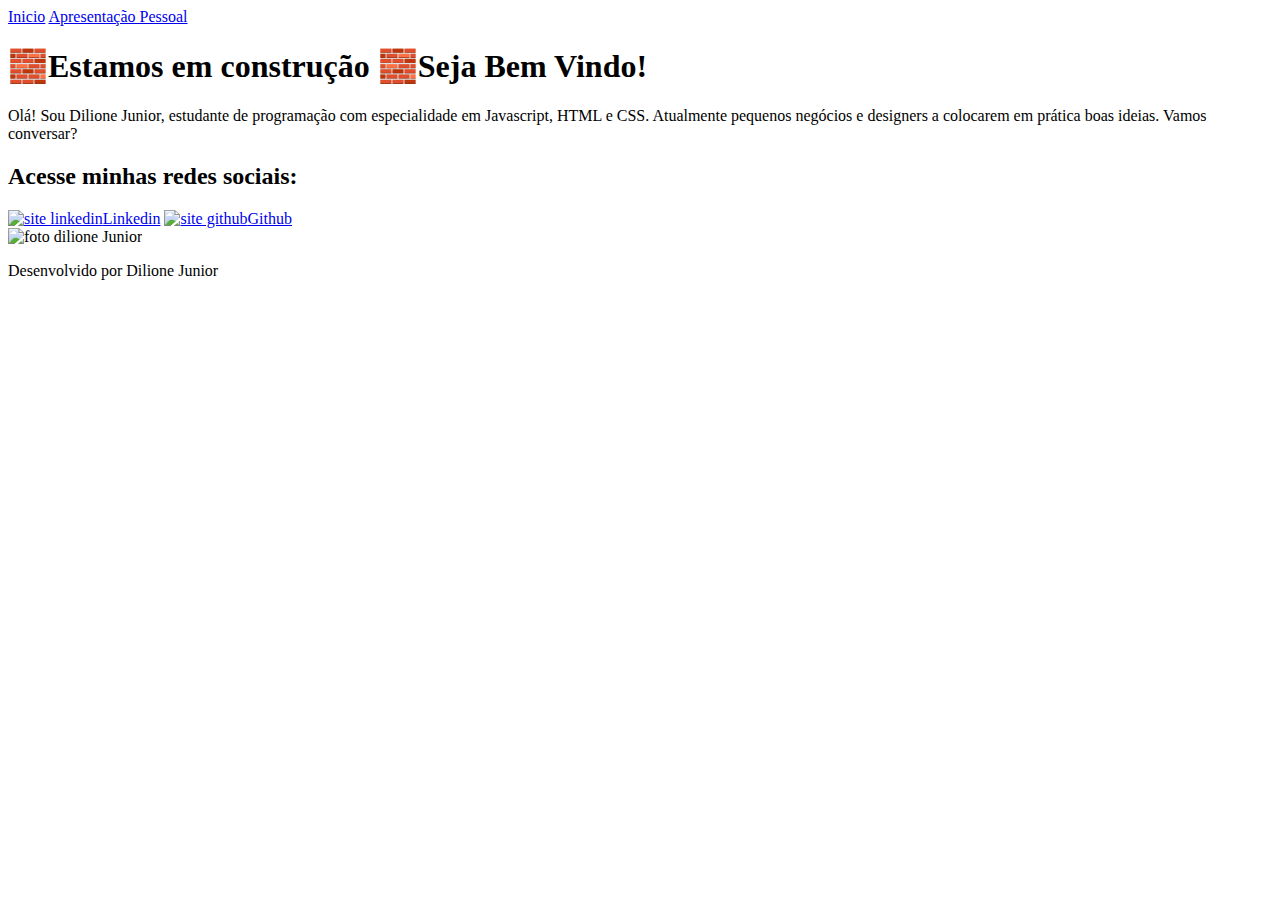
==== index.html @ 7910d7c1 "Add files via upload" ====
<!DOCTYPE html>
<html lang="pt-br">
<head>
    <meta charset="UTF-8">
    <meta name="viewport" content="width=device-width, initial-scale=1.0">
    <title>Portifolio</title>
    <link rel="stylesheet" href="estilos/novoEstilo.css">
</head>
<body class="primeiro__fundo">
    <header class="cabecalho">
        <nav class="cabecalho__menu">
            <a class="cabecalho__menu__link" href="index.html">Inicio</a>
            <a class="cabecalho__menu__link" href="apresentacaoPessoal.html">Apresentação Pessoal</a>
        </nav>
    </header>
    <main class="apresentacao">
        <section class="apresentacao__conteudo">
            <h1 class="apresentacao__conteudo__titulo">🧱Estamos em construção 🧱<strong class="titulo-destaque">Seja Bem Vindo!</strong></h1>
            <p class="apresentacao__conteudo__texto">Olá! Sou Dilione Junior, estudante de programação com especialidade em Javascript, HTML e CSS. Atualmente pequenos negócios e designers a colocarem em prática boas ideias. Vamos conversar?</p>
            <div class="apresentacao__links">
                <h2 class="apresentacao__links__subtitulo">Acesse minhas redes sociais:</h2>
                <a class="apresentacao__links__botao" href="https://www.linkedin.com/in/dilione-junior-15a193288"><img src="imagens/linkedin.png" alt="site linkedin">Linkedin</a>
                <a class="apresentacao__links__botao" href="https://github.com/dilione-junior"><img src="imagens/github.png" alt="site github">Github</a>
            <div>
        </section>
        <div >
            <img class="imagem__minha__foto" src="imagens/minhaFoto4.png" alt="foto dilione Junior">
        </div> 
    </main>
    <footer class="rodape">
        <p>Desenvolvido por Dilione Junior</p>
    </footer>
</body>
</html>
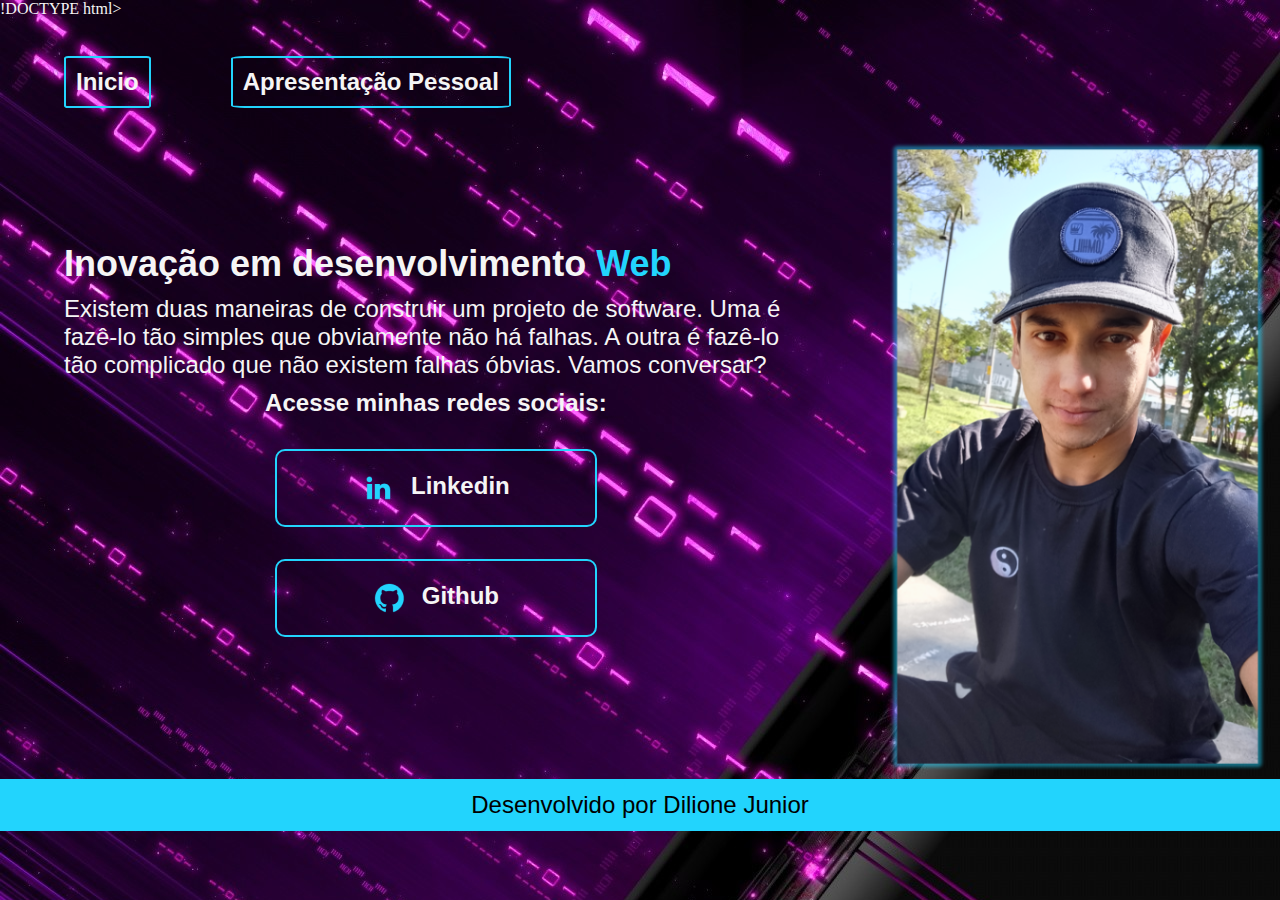
==== commit c9777214: "Update index.html" ====
--- a/index.html
+++ b/index.html
@@ -1,4 +1,4 @@
-<!DOCTYPE html>
+!DOCTYPE html>
 <html lang="pt-br">
 <head>
     <meta charset="UTF-8">
@@ -15,8 +15,8 @@
     </header>
     <main class="apresentacao">
         <section class="apresentacao__conteudo">
-            <h1 class="apresentacao__conteudo__titulo">🧱Estamos em construção 🧱<strong class="titulo-destaque">Seja Bem Vindo!</strong></h1>
-            <p class="apresentacao__conteudo__texto">Olá! Sou Dilione Junior, estudante de programação com especialidade em Javascript, HTML e CSS. Atualmente pequenos negócios e designers a colocarem em prática boas ideias. Vamos conversar?</p>
+            <h1 class="apresentacao__conteudo__titulo">Inovação em desenvolvimento <strong class="titulo-destaque">Web</strong></h1>
+            <p class="apresentacao__conteudo__texto">Existem duas maneiras de construir um projeto de software. Uma é fazê-lo tão simples que obviamente não há falhas. A outra é fazê-lo tão complicado que não existem falhas óbvias. Vamos conversar?</p>
             <div class="apresentacao__links">
                 <h2 class="apresentacao__links__subtitulo">Acesse minhas redes sociais:</h2>
                 <a class="apresentacao__links__botao" href="https://www.linkedin.com/in/dilione-junior-15a193288"><img src="imagens/linkedin.png" alt="site linkedin">Linkedin</a>
@@ -31,4 +31,4 @@
         <p>Desenvolvido por Dilione Junior</p>
     </footer>
 </body>
-</html>+</html>
--- a/estilos/novoEstilo.css
+++ b/estilos/novoEstilo.css
@@ -0,0 +1,128 @@
+:root {
+    --cor-primaria: black;
+    --cor-secundaria: whitesmoke;
+    --cor-terciaria: #22D4FD;
+    --cor-hover: #272727;
+}
+* {
+    margin: 0;
+    padding: 0;
+}
+.primeiro__fundo {
+    /* height: 100vh; */
+    color: var(--cor-secundaria);
+    background-image: url(../imagens/planoFundo.jpg);
+}
+.segundo__fundo {
+    /* height: 100vh; */
+    color: var(--cor-secundaria);
+    background-image: url(../imagens/sobreMim11.jpeg);
+    background-repeat: no-repeat;
+    background-position: center center;
+}
+.titulo-destaque {
+    color : var(--cor-terciaria);
+    font-family: 'Gabarito', sans-serif;
+}
+.cabecalho{
+    display: flex;
+    justify-content: space-between;
+    padding: 3% 0 0 5%;
+}
+.cabecalho__menu{
+    display: flex;
+    gap: 80px;
+    justify-content: left;
+}
+.cabecalho__menu__link{
+    font-family: 'Gabarito', sans-serif;
+    font-size: 1.5rem;
+    font-weight: 600;
+    color:var(--cor-secundaria);
+    border: 2px solid var(--cor-terciaria);
+    border-radius: 5%;
+    padding: 10px 10px;
+    text-decoration: none;
+}
+.cabecalho__menu__link:hover {
+    background-color: var(--cor-hover);
+}
+.apresentacao {
+    display: flex;
+    align-items: center;
+    justify-content: space-between;
+    padding: 2% 1% 0 5%;
+    gap: 80px;
+}
+
+.apresentacao__conteudo {
+    width: 65%;
+    display: flex;
+    flex-direction: column;
+    gap: 10px;
+}
+
+.apresentacao__conteudo__titulo {
+    font-size: 2.25rem;
+    font-family: 'Gabarito', sans-serif;
+}
+
+.apresentacao__conteudo__texto {
+    font-size: 1.5rem;
+    font-family: 'Kanit', sans-serif;
+}
+.apresentacao__links{
+    display: flex;
+    flex-direction: column;
+    justify-content: space-between;
+    align-items: center;
+    gap: 32px;
+}
+.apresentacao__links__subtitulo{
+    font-family: 'Krona One', sans-serif;
+    font-size: 1.5rem;
+}
+.apresentacao__links__botao{
+    display: flex;
+    justify-content: center;
+    gap: 16px;
+    border: 2px solid var(--cor-terciaria);
+    width: 40%;
+    text-align: center;
+    border-radius: 10px;
+    font-size: 1.5rem;
+    padding: 21px 10px;
+    text-decoration: none;
+    color: var(--cor-secundaria);
+    font-family: 'Kanit', sans-serif;
+    font-weight: 600;
+}
+.apresentacao__links__botao:hover {
+    background-color: var(--cor-hover);
+}
+.imagem__minha__foto{
+    display: flex;
+   justify-content: space-between;
+   width: 100%;
+  }
+.rodape{
+    background-color: var(--cor-terciaria);
+    color: var(--cor-primaria);
+    padding: 12px;
+    text-align: center;
+    font-family: 'Kanit', sans-serif;
+    font-size: 1.5rem;
+}
+
+@media(max-width:1200px){
+    .cabecalho{ 
+        justify-content: center;
+    }
+    .apresentacao{
+        flex-direction: column-reverse;
+        padding: 5%;
+    }
+    .apresentacao__conteudo{
+        width: auto;
+    }
+}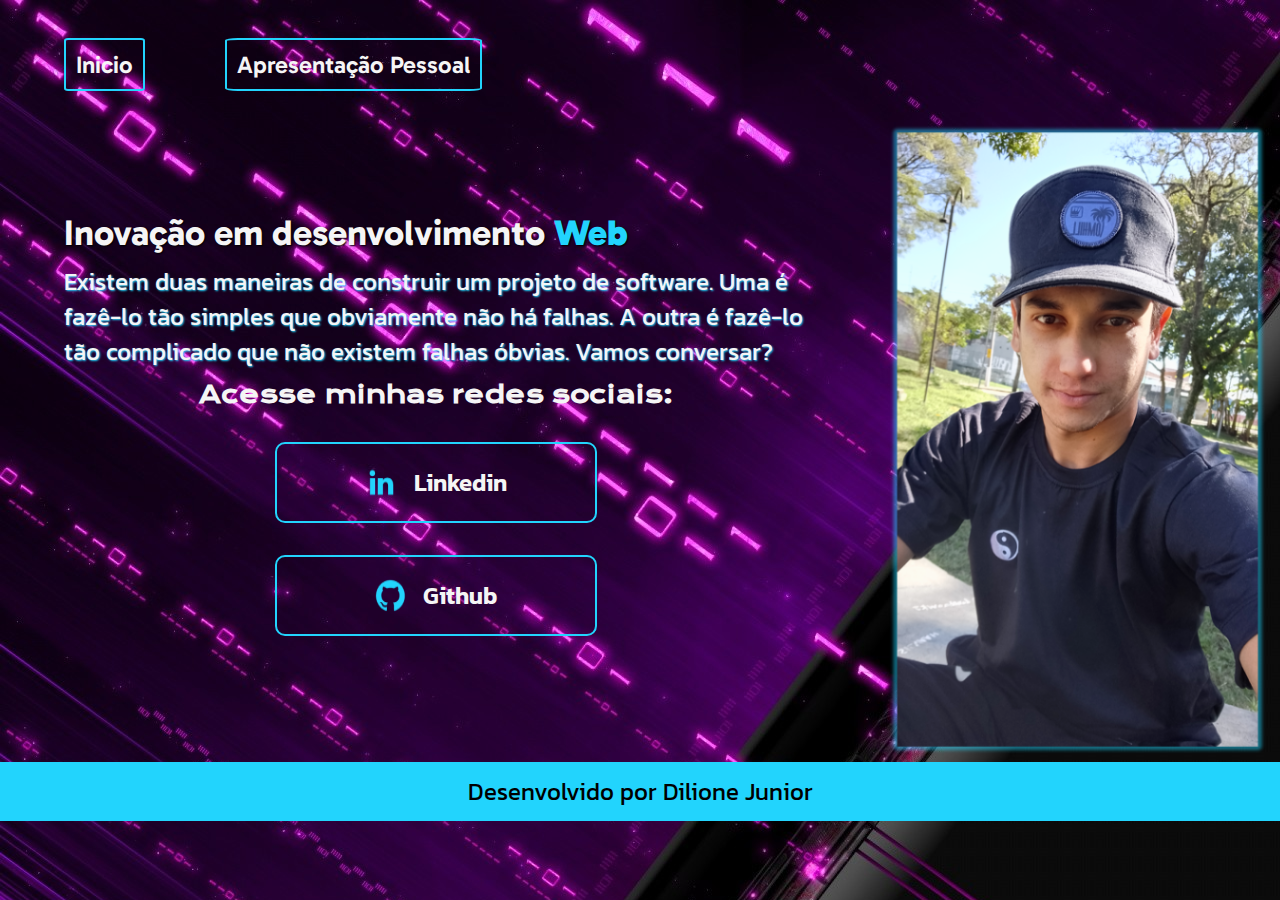
==== commit eaeefc6d: "Update index.html" ====
--- a/index.html
+++ b/index.html
@@ -1,4 +1,4 @@
-!DOCTYPE html>
+<!DOCTYPE html>
 <html lang="pt-br">
 <head>
     <meta charset="UTF-8">
--- a/estilos/novoEstilo.css
+++ b/estilos/novoEstilo.css
@@ -1,3 +1,6 @@
+@import url('https://fonts.googleapis.com/css2?family=Alumni+Sans+Collegiate+One&family=Bruno+Ace&family=Gabarito&family=Kanit:wght@300;400&family=Krona+One&family=Metal&family=Odor+Mean+Chey&family=Roboto+Slab&display=swap');
+@import url('https://fonts.googleapis.com/css2?family=Alumni+Sans+Collegiate+One&family=Bruno+Ace&family=Gabarito&family=Kanit:wght@300;400&family=Krona+One&family=Metal&family=Odor+Mean+Chey&family=Roboto+Slab&display=swap');
+
 :root {
     --cor-primaria: black;
     --cor-secundaria: whitesmoke;
@@ -31,7 +34,7 @@
 }
 .cabecalho__menu{
     display: flex;
-    gap: 80px;
+    gap: 5rem;
     justify-content: left;
 }
 .cabecalho__menu__link{
@@ -41,7 +44,7 @@
     color:var(--cor-secundaria);
     border: 2px solid var(--cor-terciaria);
     border-radius: 5%;
-    padding: 10px 10px;
+    padding: 0.625rem 0.625rem;
     text-decoration: none;
 }
 .cabecalho__menu__link:hover {
@@ -52,31 +55,33 @@
     align-items: center;
     justify-content: space-between;
     padding: 2% 1% 0 5%;
-    gap: 80px;
+    gap: 5rem;
 }
 
 .apresentacao__conteudo {
     width: 65%;
     display: flex;
     flex-direction: column;
-    gap: 10px;
+    gap: 0.625rem;
 }
 
 .apresentacao__conteudo__titulo {
     font-size: 2.25rem;
     font-family: 'Gabarito', sans-serif;
+    text-shadow: 0.063rem 0.0625rem 0.125rem var(--cor-primaria);
 }
 
 .apresentacao__conteudo__texto {
     font-size: 1.5rem;
     font-family: 'Kanit', sans-serif;
+    text-shadow: 0.063rem 0.0625rem 0.125rem var(--cor-terciaria);
 }
 .apresentacao__links{
     display: flex;
     flex-direction: column;
     justify-content: space-between;
     align-items: center;
-    gap: 32px;
+    gap: 2rem;
 }
 .apresentacao__links__subtitulo{
     font-family: 'Krona One', sans-serif;
@@ -85,13 +90,13 @@
 .apresentacao__links__botao{
     display: flex;
     justify-content: center;
-    gap: 16px;
-    border: 2px solid var(--cor-terciaria);
+    gap: 1rem;
+    border: 0.125rem solid var(--cor-terciaria);
     width: 40%;
     text-align: center;
-    border-radius: 10px;
+    border-radius: 0.625rem;
     font-size: 1.5rem;
-    padding: 21px 10px;
+    padding: 1.313rem 0.625rem;
     text-decoration: none;
     color: var(--cor-secundaria);
     font-family: 'Kanit', sans-serif;
@@ -108,7 +113,7 @@
 .rodape{
     background-color: var(--cor-terciaria);
     color: var(--cor-primaria);
-    padding: 12px;
+    padding: 0.75rem;
     text-align: center;
     font-family: 'Kanit', sans-serif;
     font-size: 1.5rem;
@@ -125,4 +130,4 @@
     .apresentacao__conteudo{
         width: auto;
     }
-}+}
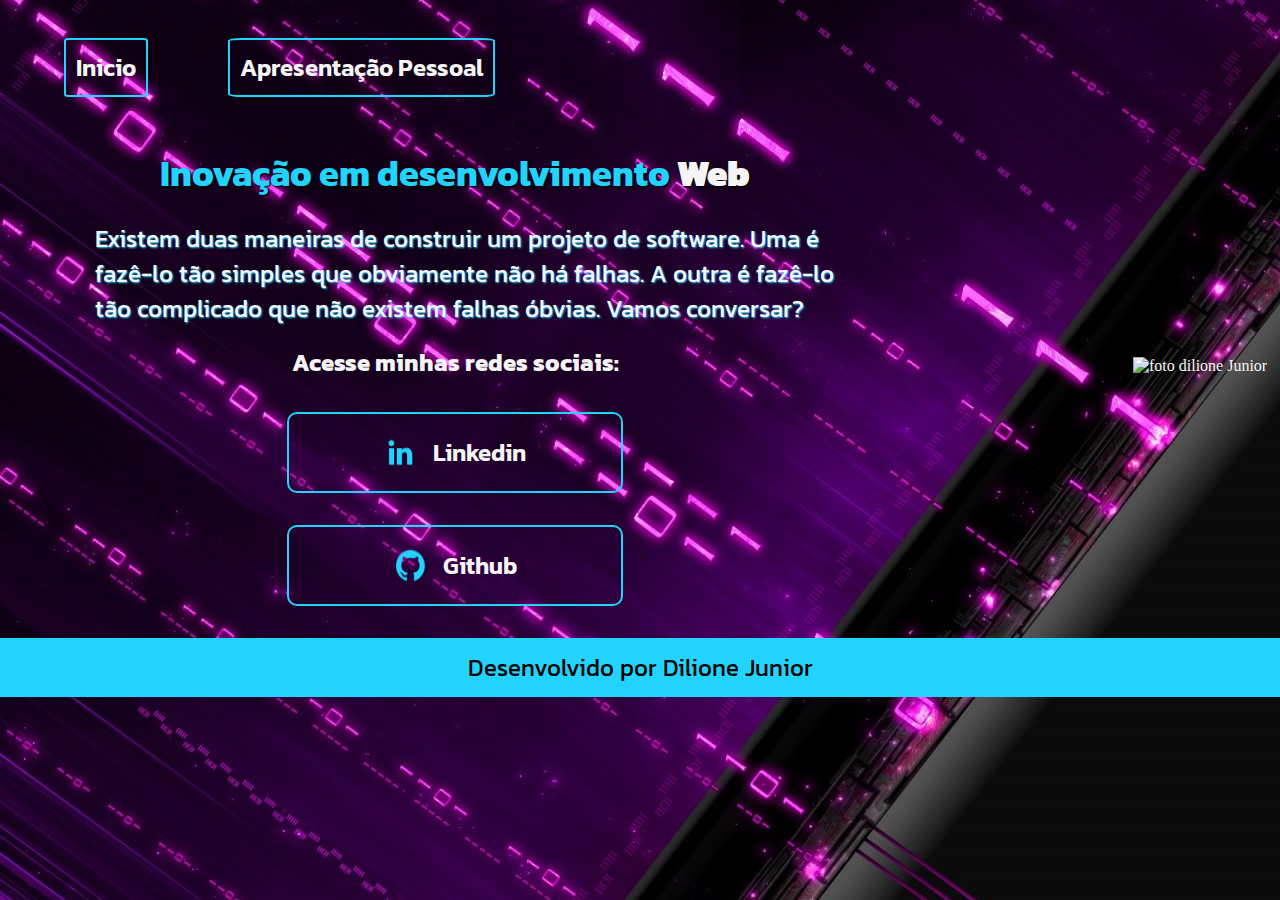
==== commit a2a3d9f3: "Update index.html" ====
--- a/index.html
+++ b/index.html
@@ -9,8 +9,8 @@
 <body class="primeiro__fundo">
     <header class="cabecalho">
         <nav class="cabecalho__menu">
-            <a class="cabecalho__menu__link" href="index.html">Inicio</a>
-            <a class="cabecalho__menu__link" href="apresentacaoPessoal.html">Apresentação Pessoal</a>
+            <a class="cabecalho__menu__link" href="index.html" target="_blank" >Inicio</a>
+            <a class="cabecalho__menu__link" href="apresentacaoPessoal.html" target="_blank" >Apresentação Pessoal</a>
         </nav>
     </header>
     <main class="apresentacao">
@@ -19,12 +19,12 @@
             <p class="apresentacao__conteudo__texto">Existem duas maneiras de construir um projeto de software. Uma é fazê-lo tão simples que obviamente não há falhas. A outra é fazê-lo tão complicado que não existem falhas óbvias. Vamos conversar?</p>
             <div class="apresentacao__links">
                 <h2 class="apresentacao__links__subtitulo">Acesse minhas redes sociais:</h2>
-                <a class="apresentacao__links__botao" href="https://www.linkedin.com/in/dilione-junior-15a193288"><img src="imagens/linkedin.png" alt="site linkedin">Linkedin</a>
-                <a class="apresentacao__links__botao" href="https://github.com/dilione-junior"><img src="imagens/github.png" alt="site github">Github</a>
+                <a class="apresentacao__links__botao" href="https://www.linkedin.com/in/dilione-junior-15a193288" target="_blank" ><img src="imagens/linkedin.png" alt="site linkedin">Linkedin</a>
+                <a class="apresentacao__links__botao" href="https://github.com/dilione-junior" target="_blank" ><img src="imagens/github.png" alt="site github">Github</a>
             <div>
         </section>
         <div >
-            <img class="imagem__minha__foto" src="imagens/minhaFoto4.png" alt="foto dilione Junior">
+            <img class="imagem__minha__foto" src="imagens/fotoPessoal3.jpg" alt="foto dilione Junior">
         </div> 
     </main>
     <footer class="rodape">
--- a/estilos/novoEstilo.css
+++ b/estilos/novoEstilo.css
@@ -1,4 +1,5 @@
 @import url('https://fonts.googleapis.com/css2?family=Alumni+Sans+Collegiate+One&family=Bruno+Ace&family=Gabarito&family=Kanit:wght@300;400&family=Krona+One&family=Metal&family=Odor+Mean+Chey&family=Roboto+Slab&display=swap');
+
 @import url('https://fonts.googleapis.com/css2?family=Alumni+Sans+Collegiate+One&family=Bruno+Ace&family=Gabarito&family=Kanit:wght@300;400&family=Krona+One&family=Metal&family=Odor+Mean+Chey&family=Roboto+Slab&display=swap');
 
 :root {
@@ -6,6 +7,8 @@
     --cor-secundaria: whitesmoke;
     --cor-terciaria: #22D4FD;
     --cor-hover: #272727;
+    --cor-houver--secundaria: rgb(210, 15, 210);
+    --fonte-conteudo:'Kanit', sans-serif;
 }
 * {
     margin: 0;
@@ -24,8 +27,8 @@
     background-position: center center;
 }
 .titulo-destaque {
-    color : var(--cor-terciaria);
-    font-family: 'Gabarito', sans-serif;
+    color : var(--cor-secundaria);
+    font-family: var(--fonte-conteudo)
 }
 .cabecalho{
     display: flex;
@@ -38,11 +41,11 @@
     justify-content: left;
 }
 .cabecalho__menu__link{
-    font-family: 'Gabarito', sans-serif;
+    font-family: var(--fonte-conteudo);
     font-size: 1.5rem;
     font-weight: 600;
     color:var(--cor-secundaria);
-    border: 2px solid var(--cor-terciaria);
+    border: 0.125rem solid var(--cor-terciaria);
     border-radius: 5%;
     padding: 0.625rem 0.625rem;
     text-decoration: none;
@@ -50,6 +53,7 @@
 .cabecalho__menu__link:hover {
     background-color: var(--cor-hover);
 }
+
 .apresentacao {
     display: flex;
     align-items: center;
@@ -66,14 +70,37 @@
 }
 
 .apresentacao__conteudo__titulo {
+    padding: 1.438rem 0 0.688rem 0;
+    align-items: center;
+    text-align: center;
     font-size: 2.25rem;
-    font-family: 'Gabarito', sans-serif;
+    font-family: var(--fonte-conteudo);
     text-shadow: 0.063rem 0.0625rem 0.125rem var(--cor-primaria);
+    color: var(--cor-terciaria);
+}
+
+.conteudo__realizacao{
+    flex-wrap: nowrap;
+    padding: 0.938rem 1.563rem 0 3.688rem;
+}
+.conteudo__nobre{
+    display: flex;
+    padding: 2.188rem 0 3.125rem 0;
+}
+.video__nobre{
+    width: 25rem;
+    height: 31.25rem;
+}
+
+.bloco__pessoal{
+display: flex;
+justify-content: space-between;
 }
 
 .apresentacao__conteudo__texto {
-    font-size: 1.5rem;
-    font-family: 'Kanit', sans-serif;
+    padding: 0 0 0.563rem 1.938rem;
+    font-size: 1.5rem;
+    font-family: var(--fonte-conteudo);
     text-shadow: 0.063rem 0.0625rem 0.125rem var(--cor-terciaria);
 }
 .apresentacao__links{
@@ -84,7 +111,7 @@
     gap: 2rem;
 }
 .apresentacao__links__subtitulo{
-    font-family: 'Krona One', sans-serif;
+    font-family: var(--fonte-conteudo);
     font-size: 1.5rem;
 }
 .apresentacao__links__botao{
@@ -99,23 +126,46 @@
     padding: 1.313rem 0.625rem;
     text-decoration: none;
     color: var(--cor-secundaria);
-    font-family: 'Kanit', sans-serif;
+    font-family: var(--fonte-conteudo);
     font-weight: 600;
 }
 .apresentacao__links__botao:hover {
     background-color: var(--cor-hover);
 }
 .imagem__minha__foto{
-    display: flex;
+   display: flex;
    justify-content: space-between;
    width: 100%;
+   border-radius: 11%;
+   padding: 1.375rem 0 3.125rem 0;
   }
+.imagem__minha__foto_n{
+    width: 15.625rem;
+    height: 21.188rem;
+    border-radius: 9%;
+    align-items: center;
+    justify-content: center;
+    padding: 1.875rem 0 3.688rem 34.375rem;
+}
+.campo__link{
+    font-size: 50px;
+    font-family: var(--fonte-conteudo);
+    text-align: center;
+    padding: 0 0 50px 0;
+}
+#link__mais__info{
+    color: var(--cor-terciaria);
+}
+#link__mais__info:hover {
+    color: var(--cor-houver--secundaria);
+    
+}
 .rodape{
     background-color: var(--cor-terciaria);
     color: var(--cor-primaria);
     padding: 0.75rem;
     text-align: center;
-    font-family: 'Kanit', sans-serif;
+    font-family: var(--fonte-conteudo);
     font-size: 1.5rem;
 }
 
@@ -123,6 +173,9 @@
     .cabecalho{ 
         justify-content: center;
     }
+    .cabecalho__menu__link{
+        flex-direction: column-reverse;
+    }
     .apresentacao{
         flex-direction: column-reverse;
         padding: 5%;
@@ -130,4 +183,20 @@
     .apresentacao__conteudo{
         width: auto;
     }
-}
+    .apresentacao__conteudo__texto{
+        width: auto;
+    }
+    .apresentacao__conteudo__pessoal{
+        width: auto;
+    }
+    .bloco__pessoal{
+        width: auto;
+    }
+    .imagem__minha__foto_n{
+        padding: 45px 0 45px 35px;
+        width: auto;
+    }
+    .conteudo__nobre{
+        flex-direction: column;
+    }
+}
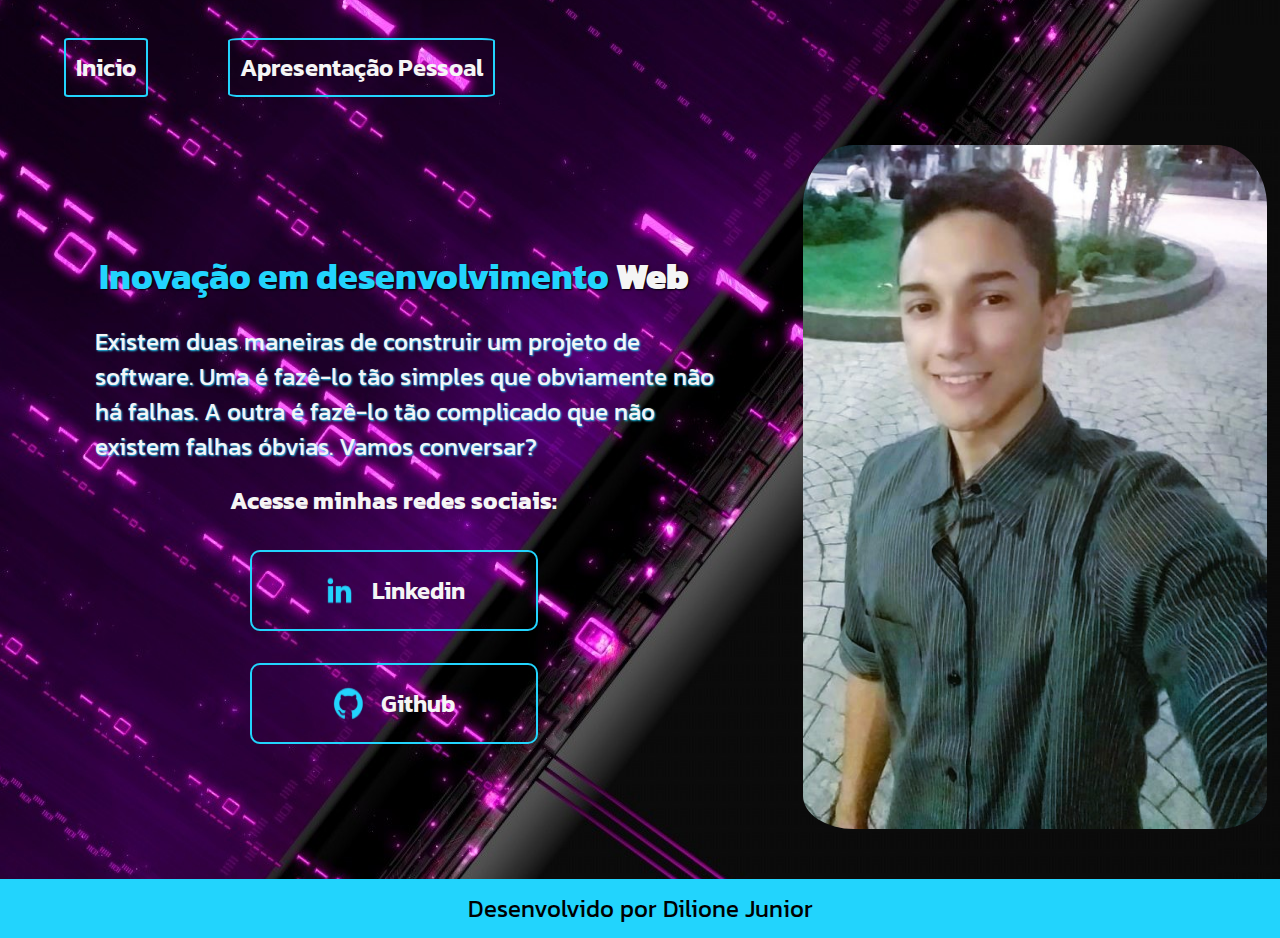
==== commit f00df171: "Update index.html" ====
--- a/index.html
+++ b/index.html
@@ -9,8 +9,8 @@
 <body class="primeiro__fundo">
     <header class="cabecalho">
         <nav class="cabecalho__menu">
-            <a class="cabecalho__menu__link" href="index.html" target="_blank" >Inicio</a>
-            <a class="cabecalho__menu__link" href="apresentacaoPessoal.html" target="_blank" >Apresentação Pessoal</a>
+            <a class="cabecalho__menu__link" href="index.html" >Inicio</a>
+            <a class="cabecalho__menu__link" href="apresentacaoPessoal.html" >Apresentação Pessoal</a>
         </nav>
     </header>
     <main class="apresentacao">
@@ -19,8 +19,8 @@
             <p class="apresentacao__conteudo__texto">Existem duas maneiras de construir um projeto de software. Uma é fazê-lo tão simples que obviamente não há falhas. A outra é fazê-lo tão complicado que não existem falhas óbvias. Vamos conversar?</p>
             <div class="apresentacao__links">
                 <h2 class="apresentacao__links__subtitulo">Acesse minhas redes sociais:</h2>
-                <a class="apresentacao__links__botao" href="https://www.linkedin.com/in/dilione-junior-15a193288" target="_blank" ><img src="imagens/linkedin.png" alt="site linkedin">Linkedin</a>
-                <a class="apresentacao__links__botao" href="https://github.com/dilione-junior" target="_blank" ><img src="imagens/github.png" alt="site github">Github</a>
+                <a class="apresentacao__links__botao" href="https://www.linkedin.com/in/dilione-junior-15a193288"><img src="imagens/linkedin.png" alt="site linkedin">Linkedin</a>
+                <a class="apresentacao__links__botao" href="https://github.com/dilione-junior"><img src="imagens/github.png" alt="site github">Github</a>
             <div>
         </section>
         <div >
--- a/estilos/novoEstilo.css
+++ b/estilos/novoEstilo.css
@@ -18,12 +18,12 @@
     /* height: 100vh; */
     color: var(--cor-secundaria);
     background-image: url(../imagens/planoFundo.jpg);
+    background-position: center center;
 }
 .segundo__fundo {
     /* height: 100vh; */
     color: var(--cor-secundaria);
     background-image: url(../imagens/sobreMim11.jpeg);
-    background-repeat: no-repeat;
     background-position: center center;
 }
 .titulo-destaque {
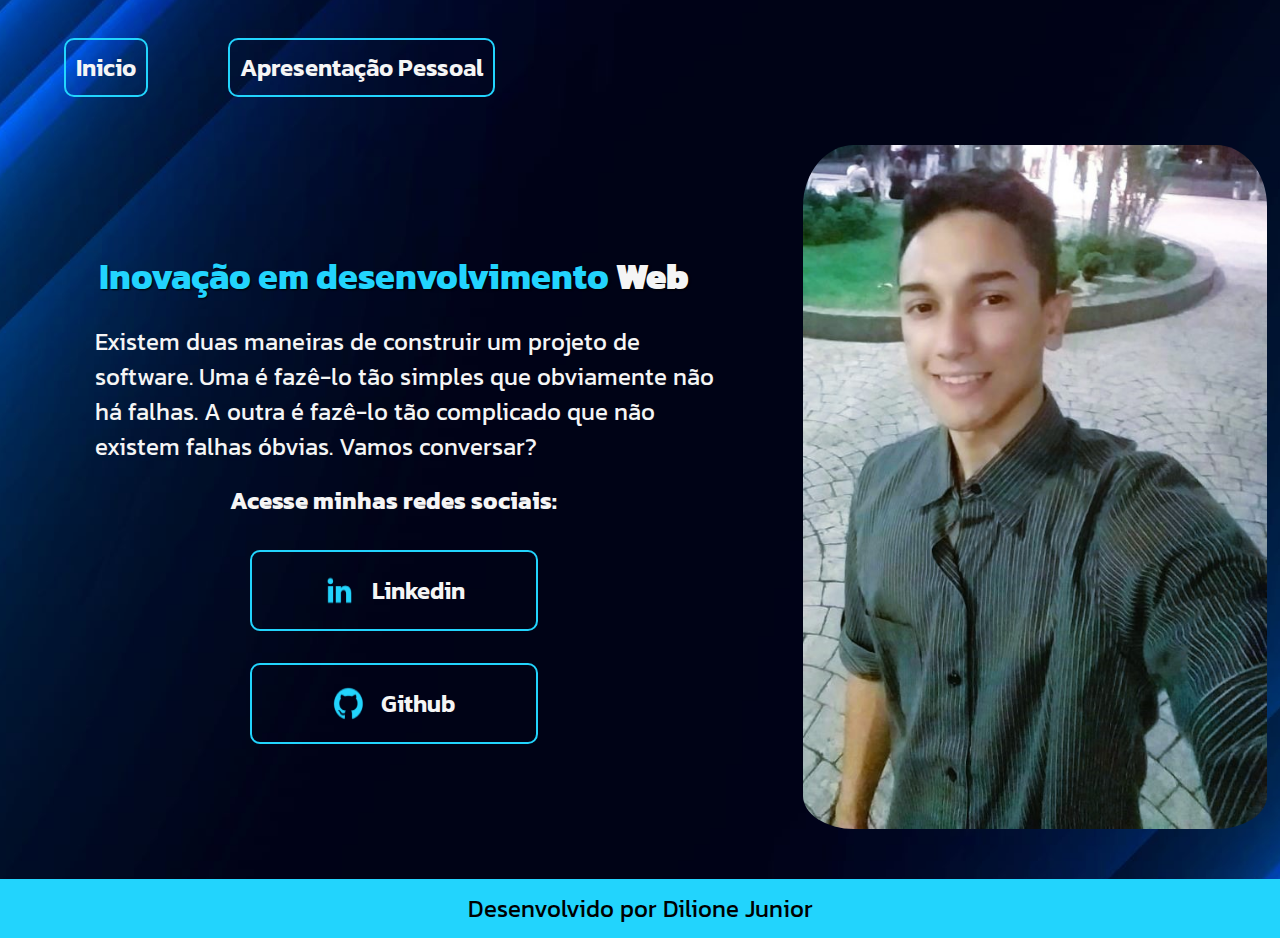
==== commit a1bfaa60: "Update index.html" ====
--- a/index.html
+++ b/index.html
@@ -19,8 +19,8 @@
             <p class="apresentacao__conteudo__texto">Existem duas maneiras de construir um projeto de software. Uma é fazê-lo tão simples que obviamente não há falhas. A outra é fazê-lo tão complicado que não existem falhas óbvias. Vamos conversar?</p>
             <div class="apresentacao__links">
                 <h2 class="apresentacao__links__subtitulo">Acesse minhas redes sociais:</h2>
-                <a class="apresentacao__links__botao" href="https://www.linkedin.com/in/dilione-junior-15a193288"><img src="imagens/linkedin.png" alt="site linkedin">Linkedin</a>
-                <a class="apresentacao__links__botao" href="https://github.com/dilione-junior"><img src="imagens/github.png" alt="site github">Github</a>
+                <a class="apresentacao__links__botao" href="https://www.linkedin.com/in/dilione-junior-15a193288" target="_blank"><img src="imagens/linkedin.png" alt="site linkedin">Linkedin</a>
+                <a class="apresentacao__links__botao" href="https://github.com/dilione-junior" target="_blank"><img src="imagens/github.png" alt="site github">Github</a>
             <div>
         </section>
         <div >
--- a/estilos/novoEstilo.css
+++ b/estilos/novoEstilo.css
@@ -1,5 +1,3 @@
-@import url('https://fonts.googleapis.com/css2?family=Alumni+Sans+Collegiate+One&family=Bruno+Ace&family=Gabarito&family=Kanit:wght@300;400&family=Krona+One&family=Metal&family=Odor+Mean+Chey&family=Roboto+Slab&display=swap');
-
 @import url('https://fonts.googleapis.com/css2?family=Alumni+Sans+Collegiate+One&family=Bruno+Ace&family=Gabarito&family=Kanit:wght@300;400&family=Krona+One&family=Metal&family=Odor+Mean+Chey&family=Roboto+Slab&display=swap');
 
 :root {
@@ -17,14 +15,15 @@
 .primeiro__fundo {
     /* height: 100vh; */
     color: var(--cor-secundaria);
-    background-image: url(../imagens/planoFundo.jpg);
+    background-image: url(../imagens/fundoPagi.jpg);
     background-position: center center;
 }
 .segundo__fundo {
     /* height: 100vh; */
     color: var(--cor-secundaria);
-    background-image: url(../imagens/sobreMim11.jpeg);
+    background-image: url(../imagens/fundoPa.jpg);
     background-position: center center;
+    width: 100%;
 }
 .titulo-destaque {
     color : var(--cor-secundaria);
@@ -44,14 +43,17 @@
     font-family: var(--fonte-conteudo);
     font-size: 1.5rem;
     font-weight: 600;
+    border: 0.150rem solid var(--cor-terciaria);
+    border-radius: 0.625rem;
     color:var(--cor-secundaria);
-    border: 0.125rem solid var(--cor-terciaria);
-    border-radius: 5%;
     padding: 0.625rem 0.625rem;
     text-decoration: none;
 }
 .cabecalho__menu__link:hover {
-    background-color: var(--cor-hover);
+    border: 0.150rem solid var(--cor-houver--secundaria);
+    border-radius: 0.625rem;
+    color: var(--cor-secundaria);
+    text-shadow: 0.063rem 0.0625rem 0.125rem var(--cor-houver--secundaria);
 }
 
 .apresentacao {
@@ -101,7 +103,6 @@
     padding: 0 0 0.563rem 1.938rem;
     font-size: 1.5rem;
     font-family: var(--fonte-conteudo);
-    text-shadow: 0.063rem 0.0625rem 0.125rem var(--cor-terciaria);
 }
 .apresentacao__links{
     display: flex;
@@ -130,7 +131,10 @@
     font-weight: 600;
 }
 .apresentacao__links__botao:hover {
-    background-color: var(--cor-hover);
+    border: 0.150rem solid var(--cor-houver--secundaria);
+    border-radius: 0.625rem;
+    color: var(--cor-secundaria);
+    text-shadow: 0.063rem 0.0625rem 0.125rem var(--cor-houver--secundaria);
 }
 .imagem__minha__foto{
    display: flex;
@@ -142,16 +146,15 @@
 .imagem__minha__foto_n{
     width: 15.625rem;
     height: 21.188rem;
-    border-radius: 9%;
     align-items: center;
     justify-content: center;
     padding: 1.875rem 0 3.688rem 34.375rem;
 }
 .campo__link{
-    font-size: 50px;
-    font-family: var(--fonte-conteudo);
-    text-align: center;
-    padding: 0 0 50px 0;
+    font-size: 3.125rem;
+    font-family: var(--fonte-conteudo);
+    text-align: center;
+    padding: 0 0 3.125rem 0;
 }
 #link__mais__info{
     color: var(--cor-terciaria);
@@ -170,11 +173,21 @@
 }
 
 @media(max-width:1200px){
+    .segundo__fundo{
+        background-image: url(../imagens/novaImagem.jpg);
+        width: auto;
+    }
+    .primeiro__fundo{
+        background-image: url(../imagens/novaImagem.jpg);
+        width: auto;
+    }
     .cabecalho{ 
         justify-content: center;
     }
     .cabecalho__menu__link{
         flex-direction: column-reverse;
+        padding: 0.188rem 0.438rem;
+
     }
     .apresentacao{
         flex-direction: column-reverse;
@@ -193,10 +206,16 @@
         width: auto;
     }
     .imagem__minha__foto_n{
-        padding: 45px 0 45px 35px;
-        width: auto;
+        padding: 2.813rem 0 2.813rem 2.188rem;
+        width: auto;
+        border-radius: 55%;
     }
     .conteudo__nobre{
-        flex-direction: column;
-    }
-}
+        flex-direction: column-reverse;
+        align-items: center;
+    }
+    #navegador__video{
+        flex-direction: column-reverse;
+        align-items: center;
+    }
+}
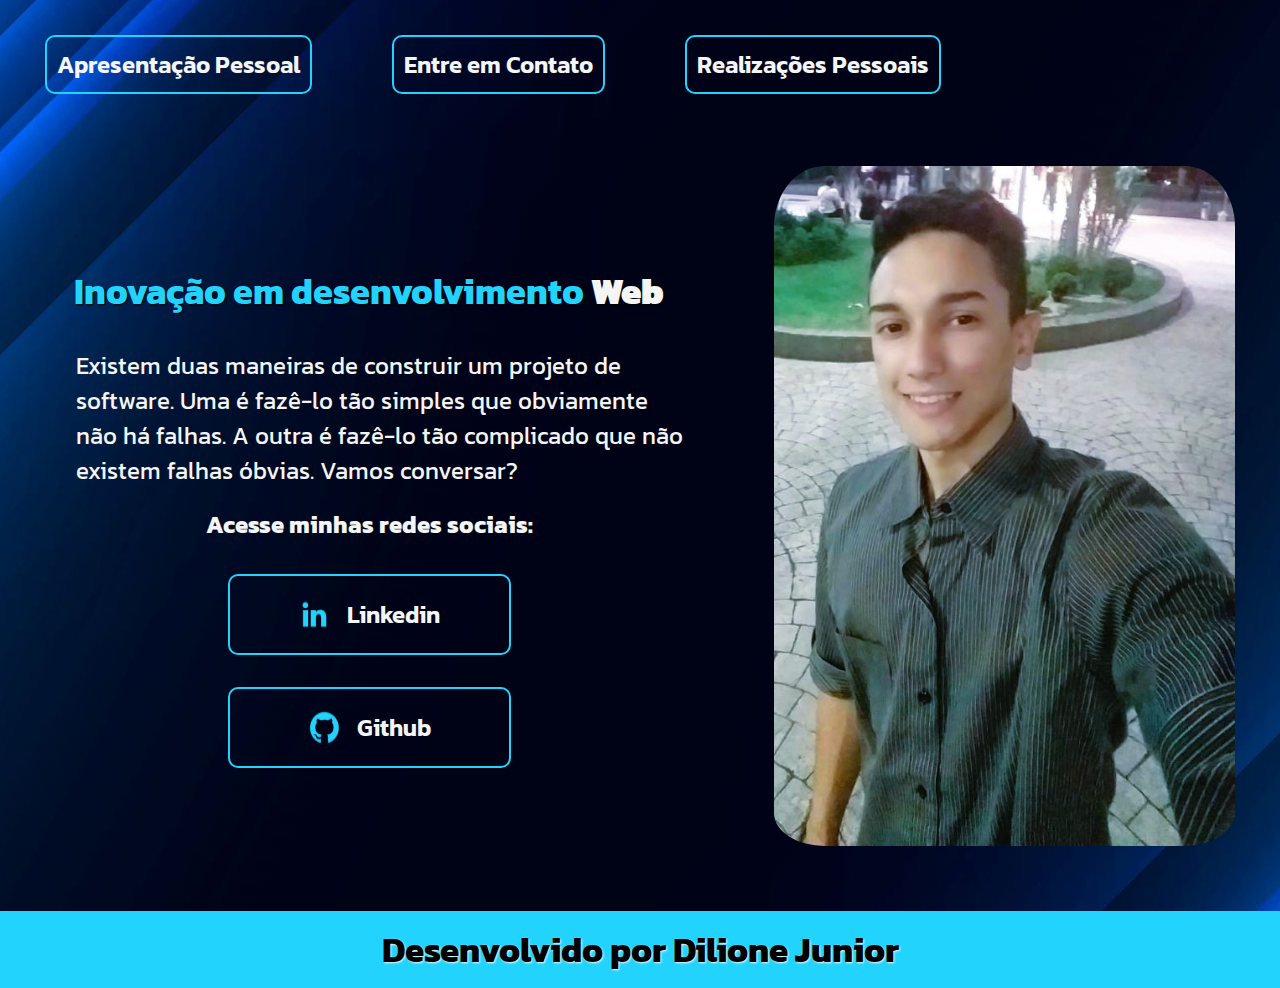
==== commit 4ca84c3e: "Update index.html" ====
--- a/index.html
+++ b/index.html
@@ -9,8 +9,9 @@
 <body class="primeiro__fundo">
     <header class="cabecalho">
         <nav class="cabecalho__menu">
-            <a class="cabecalho__menu__link" href="index.html" >Inicio</a>
             <a class="cabecalho__menu__link" href="apresentacaoPessoal.html" >Apresentação Pessoal</a>
+            <a class="cabecalho__menu__link" href="entreContato.html" >Entre em Contato</a>
+            <a class="cabecalho__menu__link" href="realizacao.html">Realizações Pessoais</a>
         </nav>
     </header>
     <main class="apresentacao">
--- a/estilos/novoEstilo.css
+++ b/estilos/novoEstilo.css
@@ -32,7 +32,7 @@
 .cabecalho{
     display: flex;
     justify-content: space-between;
-    padding: 3% 0 0 5%;
+    padding: 35px 45px 35px 45px;
 }
 .cabecalho__menu{
     display: flex;
@@ -60,7 +60,7 @@
     display: flex;
     align-items: center;
     justify-content: space-between;
-    padding: 2% 1% 0 5%;
+    padding: 15px 45px 15px 45px;
     gap: 5rem;
 }
 
@@ -81,6 +81,14 @@
     color: var(--cor-terciaria);
 }
 
+.apresentacao__conteudo__subtitulo{
+    text-align: center;
+    font-size: 2.25rem;
+    font-family: var(--fonte-conteudo);
+    text-shadow: 0.063rem 0.0625rem 0.125rem var(--cor-primaria);
+    color: var(--cor-terciaria);
+}
+
 .conteudo__realizacao{
     flex-wrap: nowrap;
     padding: 0.938rem 1.563rem 0 3.688rem;
@@ -94,16 +102,27 @@
     height: 31.25rem;
 }
 
+.apresentacao__conteudo__pessoal{
+    text-align: center;
+    width: 100%;
+}
+
 .bloco__pessoal{
-display: flex;
-justify-content: space-between;
+    display: flex;
+    flex-direction: column;
+}
+
+#sobre:hover {
+    color: var(--cor-terciaria);
+    text-shadow: 0.063rem 0.0625rem 0.125rem var(--cor-houver--secundaria);
 }
 
 .apresentacao__conteudo__texto {
-    padding: 0 0 0.563rem 1.938rem;
-    font-size: 1.5rem;
-    font-family: var(--fonte-conteudo);
-}
+    padding: 0.563rem 0 0.563rem 1.938rem;
+    font-size: 1.5rem;
+    font-family: var(--fonte-conteudo);
+}
+
 .apresentacao__links{
     display: flex;
     flex-direction: column;
@@ -138,7 +157,6 @@
 }
 .imagem__minha__foto{
    display: flex;
-   justify-content: space-between;
    width: 100%;
    border-radius: 11%;
    padding: 1.375rem 0 3.125rem 0;
@@ -146,9 +164,8 @@
 .imagem__minha__foto_n{
     width: 15.625rem;
     height: 21.188rem;
-    align-items: center;
-    justify-content: center;
-    padding: 1.875rem 0 3.688rem 34.375rem;
+    padding: 25px 0 25px 0;
+    border-radius: 55%;
 }
 .campo__link{
     font-size: 3.125rem;
@@ -169,7 +186,9 @@
     padding: 0.75rem;
     text-align: center;
     font-family: var(--fonte-conteudo);
-    font-size: 1.5rem;
+    font-size: 35px;
+    font-weight:bold;
+    text-shadow: 0.063rem 0.0625rem 0.125rem var(--cor-secundaria);
 }
 
 @media(max-width:1200px){
@@ -184,10 +203,14 @@
     .cabecalho{ 
         justify-content: center;
     }
+    .cabecalho__menu{
+        flex-direction: column;
+        width: auto;
+        text-align: center;
+    }
     .cabecalho__menu__link{
-        flex-direction: column-reverse;
+        flex-direction: column;
         padding: 0.188rem 0.438rem;
-
     }
     .apresentacao{
         flex-direction: column-reverse;
@@ -204,6 +227,7 @@
     }
     .bloco__pessoal{
         width: auto;
+        justify-content: center;
     }
     .imagem__minha__foto_n{
         padding: 2.813rem 0 2.813rem 2.188rem;
